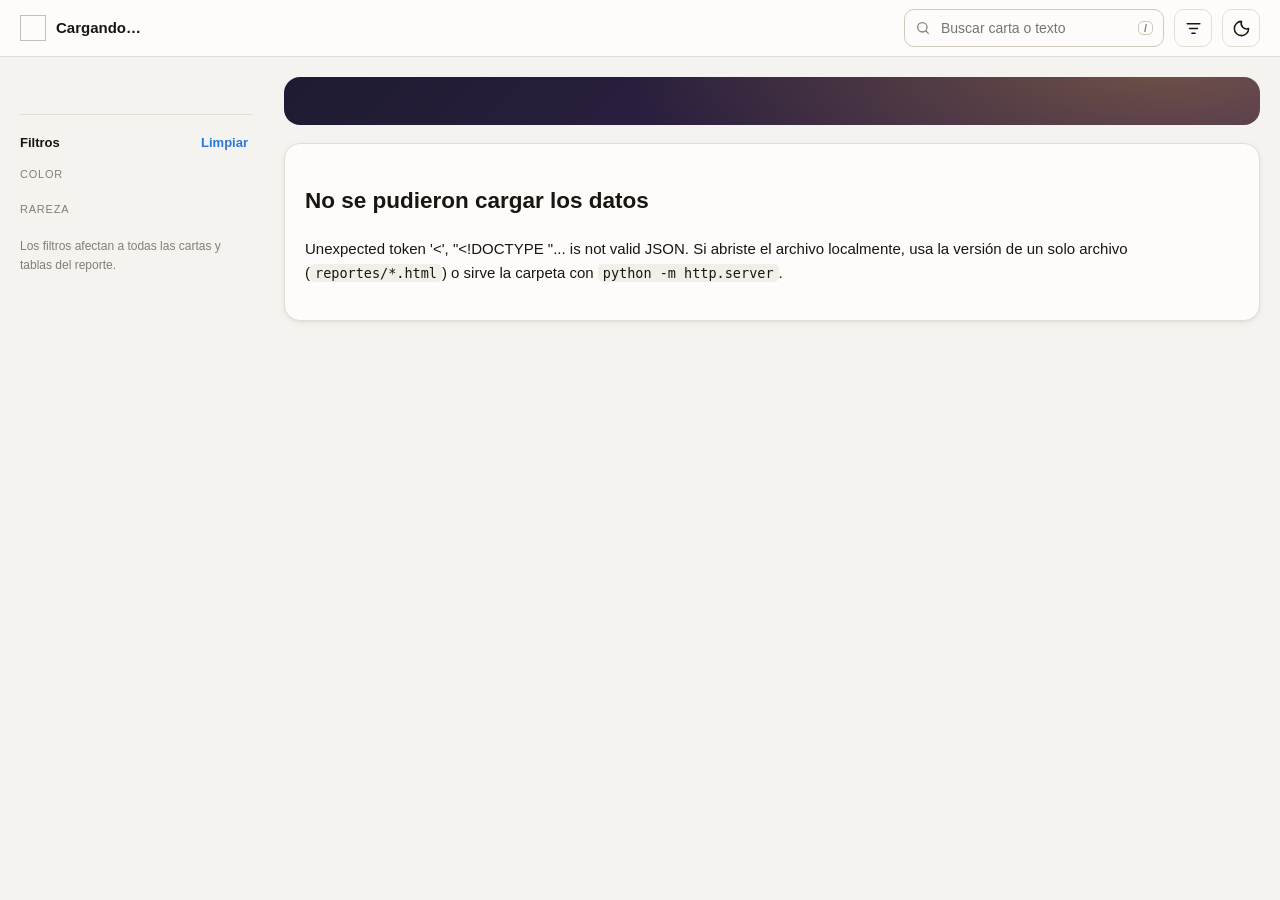
==== web/index.html @ 3a872b08 "Add files via upload all files" ====
<!doctype html>
<html lang="es">
<head>
<meta charset="utf-8">
<meta name="viewport" content="width=device-width,initial-scale=1,viewport-fit=cover">
<title>Guía de Limited · MTG</title>
<meta name="description" content="Guía de Limited y prerelease generada desde datos de Scryfall: removal, trucos, arquetipos, curva y evaluación de pool.">
<meta name="color-scheme" content="light dark">
<link rel="preconnect" href="https://cards.scryfall.io" crossorigin>
<link rel="preconnect" href="https://svgs.scryfall.io" crossorigin>
<link rel="stylesheet" href="assets/app.css">
<script>try{var t=localStorage.getItem('mtg-theme');if(t)document.documentElement.dataset.theme=t}catch(e){}</script>
</head>
<body>
<a class="skip" href="#main">Saltar al contenido</a>

<header class="topbar">
  <div class="topbar-in">
    <button class="icon-btn only-mobile" id="btn-menu" aria-label="Abrir secciones y filtros" aria-controls="side" aria-expanded="false">
      <svg viewBox="0 0 24 24"><path d="M4 7h16M4 12h16M4 17h16"/></svg>
    </button>
    <a class="brand" href="#top">
      <img id="set-icon" alt="" width="26" height="26">
      <span><b id="set-name">Cargando…</b><small id="set-sub"></small></span>
    </a>
    <span class="grow"></span>
    <label class="search only-desktop">
      <svg viewBox="0 0 24 24"><circle cx="11" cy="11" r="7"/><path d="m20 20-3.5-3.5"/></svg>
      <input id="q" type="search" placeholder="Buscar carta o texto" autocomplete="off" aria-label="Buscar carta o texto">
      <kbd>/</kbd>
    </label>
    <button class="icon-btn" id="btn-filters" aria-label="Filtros" aria-controls="side" aria-expanded="false">
      <svg viewBox="0 0 24 24"><path d="M4 6h16M7 12h10M10 18h4"/></svg><span class="badge" id="filter-badge" hidden></span>
    </button>
    <button class="icon-btn" id="btn-theme" aria-label="Cambiar tema claro/oscuro">
      <svg viewBox="0 0 24 24"><path d="M12 3a9 9 0 1 0 9 9 7 7 0 0 1-9-9z"/></svg>
    </button>
  </div>
  <nav class="mtoc only-mobile" id="mtoc" aria-label="Secciones"></nav>
</header>

<div class="layout" id="top">
  <aside class="side" id="side" aria-label="Navegación y filtros">
    <div class="side-head only-mobile"><b>Secciones y filtros</b><button class="icon-btn" id="btn-close-side" aria-label="Cerrar"><svg viewBox="0 0 24 24"><path d="M6 6l12 12M18 6 6 18"/></svg></button></div>
    <nav class="toc" id="toc" aria-label="Secciones"></nav>
    <div class="filters" id="filters">
      <div class="f-title">Filtros <button class="link" id="btn-reset" type="button">Limpiar</button></div>
      <label class="search only-mobile">
        <svg viewBox="0 0 24 24"><circle cx="11" cy="11" r="7"/><path d="m20 20-3.5-3.5"/></svg>
        <input id="q2" type="search" placeholder="Buscar carta o texto" autocomplete="off" aria-label="Buscar carta o texto">
      </label>
      <div class="f-group"><span class="f-label">Color</span><div class="f-row" id="f-color"></div></div>
      <div class="f-group"><span class="f-label">Rareza</span><div class="f-row" id="f-rarity"></div></div>
      <p class="f-hint" id="f-hint">Los filtros afectan a todas las cartas y tablas del reporte.</p>
    </div>
  </aside>

  <main id="main" tabindex="-1">
    <section class="hero" id="hero"></section>
    <div id="sections"></div>
    <footer class="foot" id="foot"></footer>
  </main>
</div>

<button class="to-top" id="to-top" aria-label="Volver arriba" hidden><svg viewBox="0 0 24 24"><path d="m6 15 6-6 6 6"/></svg></button>
<div class="scrim" id="scrim" hidden></div>

<dialog class="card-dlg" id="card-dlg" aria-label="Ficha de carta">
  <div class="dlg-in" id="dlg-body"></div>
  <div class="dlg-nav">
    <button class="icon-btn" data-nav="-1" aria-label="Carta anterior"><svg viewBox="0 0 24 24"><path d="m15 6-6 6 6 6"/></svg></button>
    <span id="dlg-pos"></span>
    <button class="icon-btn" data-nav="1" aria-label="Carta siguiente"><svg viewBox="0 0 24 24"><path d="m9 6 6 6-6 6"/></svg></button>
    <span class="grow"></span>
    <button class="icon-btn" id="dlg-close" aria-label="Cerrar ficha"><svg viewBox="0 0 24 24"><path d="M6 6l12 12M18 6 6 18"/></svg></button>
  </div>
</dialog>
<div class="tip" id="tip" role="tooltip" hidden></div>

<!--DATA-->
<script src="assets/app.js" defer></script>
</body>
</html>
---- web/assets/app.css ----
/* =========================================================
   Guía de Limited MTG · estilos
   Sin backdrop-filter ni scroll anidado: el scroll lo maneja solo la página.
   ========================================================= */
:root{
  color-scheme:light;
  --bg:#f5f3ef;--surface:#fdfcfa;--surface-2:#f2efe9;--surface-3:#e9e5dd;
  --border:#e3ded4;--border-2:#d0c9bc;
  --text:#18160f;--text-2:#56514a;--text-3:#857e73;
  --accent:#2a78d6;--accent-2:#1d5fb0;--accent-soft:#e5eefb;
  --gold:#a8780a;--gold-soft:#f7eed6;
  --hero-1:#1e1b31;--hero-2:#3b2452;
  --W:#c9a227;--U:#2a78d6;--B:#4a3aa7;--R:#e34948;--G:#008300;--M:#b8860b;--C:#8a8984;
  --common:#3b3a36;--uncommon:#61758c;--rare:#a8780a;--mythic:#d9531e;
  --good:#0f7b3f;
  --r-sm:8px;--r:12px;--r-lg:16px;
  --shadow:0 1px 2px rgba(20,16,8,.05),0 2px 8px rgba(20,16,8,.05);
  --top-h:56px;
  --font:Inter,ui-sans-serif,-apple-system,"Segoe UI",Roboto,sans-serif;
}
@media (prefers-color-scheme:dark){:root:not([data-theme="light"]){
  color-scheme:dark;
  --bg:#111110;--surface:#1a1a18;--surface-2:#21211e;--surface-3:#2b2a27;
  --border:#302f2a;--border-2:#45433c;
  --text:#f4f2ed;--text-2:#c4c1b6;--text-3:#908d83;
  --accent:#3f8ce8;--accent-2:#79aef0;--accent-soft:#1b2a3d;
  --gold:#d9a93a;--gold-soft:#342b1b;--hero-1:#16141f;--hero-2:#2b1a3b;
  --W:#e0c25a;--U:#3f8ce8;--B:#9085e9;--R:#e66767;--G:#3fae3f;--M:#d9a93a;--C:#a3a29b;
  --common:#c3c0b5;--uncommon:#a9bbd0;--rare:#e0b64a;--mythic:#f07a45;--good:#4cc27e;
  --shadow:0 1px 2px rgba(0,0,0,.35)}}
:root[data-theme="dark"]{
  color-scheme:dark;
  --bg:#111110;--surface:#1a1a18;--surface-2:#21211e;--surface-3:#2b2a27;
  --border:#302f2a;--border-2:#45433c;
  --text:#f4f2ed;--text-2:#c4c1b6;--text-3:#908d83;
  --accent:#3f8ce8;--accent-2:#79aef0;--accent-soft:#1b2a3d;
  --gold:#d9a93a;--gold-soft:#342b1b;--hero-1:#16141f;--hero-2:#2b1a3b;
  --W:#e0c25a;--U:#3f8ce8;--B:#9085e9;--R:#e66767;--G:#3fae3f;--M:#d9a93a;--C:#a3a29b;
  --common:#c3c0b5;--uncommon:#a9bbd0;--rare:#e0b64a;--mythic:#f07a45;--good:#4cc27e;
  --shadow:0 1px 2px rgba(0,0,0,.35)}

*,*::before,*::after{box-sizing:border-box}
html{-webkit-text-size-adjust:100%;scroll-padding-top:calc(var(--top-h) + 16px)}
body{margin:0;background:var(--bg);color:var(--text);font:15px/1.6 var(--font);-webkit-font-smoothing:antialiased;overflow-wrap:break-word}
html.lock{overflow:hidden}
img{max-width:100%}
a{color:var(--accent)}
svg{fill:none;stroke:currentColor;stroke-width:1.9;stroke-linecap:round;stroke-linejoin:round}
button{font:inherit;color:inherit}
:focus-visible{outline:2px solid var(--accent);outline-offset:2px;border-radius:6px}
.skip{position:absolute;left:-999px;top:8px;background:var(--text);color:var(--surface);padding:8px 12px;border-radius:8px;z-index:100}
.skip:focus{left:8px}
[hidden]{display:none!important}
.grow{flex:1}
@media (min-width:961px){.only-mobile{display:none!important}}
@media (max-width:960px){.only-desktop{display:none!important}html{scroll-padding-top:118px}}

/* ---------- Barra superior ---------- */
.topbar{position:sticky;top:0;z-index:30;background:var(--surface);border-bottom:1px solid var(--border)}
.topbar-in{height:var(--top-h);max-width:1320px;margin:0 auto;padding:0 20px;display:flex;align-items:center;gap:10px}
.brand{display:flex;align-items:center;gap:10px;text-decoration:none;color:var(--text);min-width:0}
.brand img{width:26px;height:26px;flex:none}
:root[data-theme="dark"] .brand img{filter:invert(1)}
@media (prefers-color-scheme:dark){:root:not([data-theme="light"]) .brand img{filter:invert(1)}}
.brand span{display:flex;flex-direction:column;min-width:0;line-height:1.2}
.brand b{font-size:15px;white-space:nowrap;overflow:hidden;text-overflow:ellipsis}
.brand small{font-size:12px;color:var(--text-3);white-space:nowrap;overflow:hidden;text-overflow:ellipsis}
.icon-btn{position:relative;display:inline-grid;place-items:center;width:38px;height:38px;border-radius:10px;border:1px solid var(--border);background:var(--surface);cursor:pointer;flex:none}
.icon-btn:hover{background:var(--surface-2)}
.icon-btn svg{width:19px;height:19px}
.badge{position:absolute;top:-5px;right:-5px;min-width:18px;height:18px;border-radius:9px;background:var(--accent);color:#fff;font-size:11px;font-weight:700;display:grid;place-items:center;padding:0 5px}
.search{display:flex;align-items:center;gap:8px;border:1px solid var(--border-2);background:var(--surface);border-radius:10px;padding:0 10px;height:38px;min-width:260px}
.search:focus-within{border-color:var(--accent);box-shadow:0 0 0 3px var(--accent-soft)}
.search svg{width:16px;height:16px;color:var(--text-3);flex:none}
.search input{border:0;background:none;outline:0;color:var(--text);font:inherit;font-size:14px;flex:1;min-width:0}
.search kbd{font:600 11px var(--font);color:var(--text-3);border:1px solid var(--border-2);border-radius:5px;padding:0 5px}
.mtoc{display:flex;gap:6px;overflow-x:auto;padding:0 16px 10px;scrollbar-width:none;overscroll-behavior-x:contain}
.mtoc::-webkit-scrollbar{display:none}
.mtoc a{flex:none;font-size:13px;text-decoration:none;color:var(--text-2);padding:5px 12px;border-radius:999px;border:1px solid var(--border);background:var(--surface)}
.mtoc a.on{background:var(--text);color:var(--surface);border-color:var(--text)}

/* ---------- Layout ---------- */
.layout{max-width:1320px;margin:0 auto;padding:0 20px 80px;display:grid;grid-template-columns:232px minmax(0,1fr);gap:32px}
.side{position:sticky;top:calc(var(--top-h) + 20px);align-self:start;padding-top:20px}
main{min-width:0;padding-top:20px;outline:0}
.toc{display:flex;flex-direction:column;gap:2px}
.toc a{display:flex;align-items:center;gap:10px;padding:7px 10px;border-radius:9px;text-decoration:none;color:var(--text-2);font-size:14px}
.toc a:hover{background:var(--surface-2);color:var(--text)}
.toc a.on{background:var(--surface);color:var(--text);font-weight:600;box-shadow:var(--shadow);border:1px solid var(--border)}
.toc a svg{width:16px;height:16px;flex:none;color:var(--ic,var(--text-3))}
.filters{margin-top:18px;padding-top:16px;border-top:1px solid var(--border)}
.f-title{display:flex;justify-content:space-between;align-items:center;font-weight:600;font-size:13px;margin-bottom:10px}
.link{border:0;background:none;color:var(--accent);cursor:pointer;font-size:13px;padding:2px 4px}
.f-group{margin-bottom:12px}
.f-label{display:block;font-size:11px;text-transform:uppercase;letter-spacing:.07em;color:var(--text-3);margin-bottom:6px}
.f-row{display:flex;flex-wrap:wrap;gap:6px}
.tog{display:inline-flex;align-items:center;gap:6px;height:32px;padding:0 10px;border-radius:999px;border:1px solid var(--border-2);background:var(--surface);cursor:pointer;font-size:12.5px}
.tog.sq{width:36px;padding:0;justify-content:center}
.tog[aria-pressed="false"]{opacity:.4;filter:grayscale(.9)}
.tog:hover{border-color:var(--text-3)}
.f-hint{font-size:12px;color:var(--text-3);margin:4px 0 0}
.side-head{display:flex;justify-content:space-between;align-items:center;margin-bottom:12px}

@media (max-width:960px){
  .layout{grid-template-columns:1fr;padding:0 16px 80px}
  .topbar-in{padding:0 12px}
  .side{position:fixed;inset:auto 0 0 0;top:auto;z-index:45;max-height:82vh;overflow:auto;overscroll-behavior:contain;background:var(--surface);
        border-radius:18px 18px 0 0;padding:16px 16px calc(16px + env(safe-area-inset-bottom));box-shadow:0 -10px 40px rgba(0,0,0,.25);
        transform:translateY(105%);transition:transform .22s ease;visibility:hidden}
  .side.open{transform:none;visibility:visible}
  .side .search{width:100%;min-width:0;margin-bottom:12px}
  .scrim{position:fixed;inset:0;z-index:40;background:rgba(0,0,0,.45)}
}

/* ---------- Hero ---------- */
.hero{border-radius:var(--r-lg);padding:26px 26px 22px;color:#fff;background:radial-gradient(900px 300px at 90% -30%,rgba(217,169,58,.35),transparent 60%),linear-gradient(135deg,var(--hero-1),var(--hero-2))}
.hero-top{display:flex;gap:18px;align-items:center;flex-wrap:wrap}
.hero-top>img{width:60px;height:60px;filter:invert(1);flex:none}
.hero h1{margin:0;font-size:30px;line-height:1.15;letter-spacing:-.015em}
.hero h1 span{opacity:.6;font-weight:500}
.hero p{margin:6px 0 0;color:#d9d3e6;font-size:14px}
.pips{display:flex;gap:6px;margin-top:10px}
.pips img{width:22px;height:22px}
.kpis{display:grid;grid-template-columns:repeat(auto-fit,minmax(150px,1fr));gap:10px;margin-top:20px}
.kpi{background:rgba(255,255,255,.07);border:1px solid rgba(255,255,255,.12);border-radius:var(--r);padding:12px 14px}
.kpi span{display:block;font-size:11px;letter-spacing:.07em;text-transform:uppercase;color:#cfc8dd}
.kpi b{display:block;font-size:26px;line-height:1.2;margin-top:2px;font-variant-numeric:tabular-nums}
.kpi small{font-size:12px;color:#d9d3e6}
@media (max-width:600px){.hero{padding:20px 18px}.hero h1{font-size:23px}.hero-top>img{width:44px;height:44px}.kpi b{font-size:22px}}

/* ---------- Secciones ---------- */
.sec{background:var(--surface);border:1px solid var(--border);border-radius:var(--r-lg);margin-top:18px;box-shadow:var(--shadow)}
.sec-h{display:flex;align-items:center;gap:12px;padding:16px 20px}
.sec-ic{width:38px;height:38px;border-radius:11px;display:grid;place-items:center;flex:none;color:var(--ic);background:color-mix(in oklab,var(--ic) 14%,transparent)}
.sec-ic svg{width:20px;height:20px}
.sec-h h2{margin:0;font-size:19px;line-height:1.3;letter-spacing:-.01em}
.sec-h p{margin:1px 0 0;font-size:13px;color:var(--text-2)}
.sec-toggle{margin-left:auto}
.sec-toggle svg{transition:transform .18s}
.sec.closed .sec-toggle svg{transform:rotate(-90deg)}
.sec.closed .sec-b{display:none}
.sec-b{padding:0 20px 22px;min-height:120px}
.sec-b.pending{background:linear-gradient(90deg,var(--surface-2),var(--surface),var(--surface-2));background-size:200% 100%;border-radius:0 0 var(--r-lg) var(--r-lg)}
@media (max-width:600px){.sec-h{padding:14px}.sec-b{padding:0 14px 18px}}
h3{margin:22px 0 10px;font-size:15px;display:flex;align-items:center;gap:8px;flex-wrap:wrap}
h3 .count{font-weight:500;color:var(--text-3);font-size:13px}
.howto{background:var(--surface-2);border:1px solid var(--border);border-radius:var(--r);margin:0 0 16px}
.howto summary{cursor:pointer;padding:10px 14px;font-size:13.5px;font-weight:600;color:var(--text-2);list-style:none;display:flex;gap:8px;align-items:center}
.howto summary::-webkit-details-marker{display:none}
.howto summary::before{content:"?";display:grid;place-items:center;width:18px;height:18px;border-radius:50%;background:var(--accent);color:#fff;font-size:11px;font-weight:700;flex:none}
.howto summary::after{content:"";margin-left:auto;width:8px;height:8px;border-right:2px solid var(--text-3);border-bottom:2px solid var(--text-3);transform:rotate(45deg);transition:transform .15s}
.howto[open] summary::after{transform:rotate(-135deg)}
.howto .in{padding:2px 16px 12px;font-size:14px;color:var(--text-2);max-width:90ch}
.howto .in b{color:var(--text)}
.howto .in ul{padding-left:20px;margin:6px 0}.howto .in li{margin:3px 0}.howto .in p{margin:6px 0}
.more{margin-top:14px}
.more summary{cursor:pointer;font-weight:600;font-size:14px;color:var(--text-2)}
.empty{color:var(--text-3);font-size:14px;padding:10px 0}
.callout{display:flex;gap:10px;padding:10px 14px;border-radius:10px;background:var(--gold-soft);border:1px solid color-mix(in oklab,var(--gold) 35%,transparent);font-size:13.5px;margin:12px 0}

/* ---------- Chips locales ---------- */
.chips{display:flex;gap:6px;overflow-x:auto;padding:2px 0 10px;scrollbar-width:thin;overscroll-behavior-x:contain}
.chip{flex:none;height:32px;padding:0 12px;border-radius:999px;border:1px solid var(--border-2);background:var(--surface);cursor:pointer;font-size:13px;display:inline-flex;gap:6px;align-items:center}
.chip:hover{border-color:var(--text-3)}
.chip[aria-pressed="true"]{background:var(--text);color:var(--surface);border-color:var(--text)}
.chip .n{opacity:.6;font-size:12px}

/* ---------- Iconos de juego y etiquetas ---------- */
.ms{width:1.1em;height:1.1em;vertical-align:-.18em;margin:0 1px;display:inline-block}
.mcost{white-space:nowrap}
.multi{display:inline-block;width:1.1em;height:1.1em;border-radius:50%;vertical-align:-.18em;background:conic-gradient(var(--W) 0 20%,var(--U) 0 40%,var(--B) 0 60%,var(--R) 0 80%,var(--G) 0)}
.col{display:inline-flex;gap:6px;align-items:center;white-space:nowrap}
.rar{display:inline-flex;align-items:center;gap:5px;font-size:12px;font-weight:600;color:var(--rc);white-space:nowrap}
.rar::before{content:"";width:8px;height:8px;border-radius:2px;transform:rotate(45deg);background:var(--rc)}
.tag{display:inline-block;font-size:11.5px;font-weight:600;padding:1px 8px;border-radius:999px;background:color-mix(in oklab,var(--tc,var(--accent)) 15%,transparent);color:var(--tc,var(--accent));white-space:nowrap;margin:1px 3px 1px 0}

/* ---------- Insights ---------- */
.insights{display:grid;grid-template-columns:repeat(auto-fit,minmax(280px,1fr));gap:10px}
.ins{display:flex;gap:12px;padding:12px 14px;border:1px solid var(--border);border-radius:var(--r);background:var(--surface-2)}
.ins .ii{flex:none;display:flex;gap:2px;padding-top:2px}
.ins .ii .ms,.ins .ii .multi{width:20px;height:20px}
.ins b{display:block;font-size:12px;color:var(--text-3);text-transform:uppercase;letter-spacing:.05em}
.ins span{font-size:14.5px}

/* ---------- Tablas (solo scroll horizontal) ---------- */
.tbl-wrap{overflow-x:auto;overflow-y:hidden;border:1px solid var(--border);border-radius:var(--r);overscroll-behavior-x:contain}
table.tbl{border-collapse:collapse;width:100%;font-size:13.5px;font-variant-numeric:tabular-nums}
.tbl th{background:var(--surface-3);text-align:left;font-weight:600;font-size:12.5px;padding:0;white-space:nowrap;border-bottom:1px solid var(--border-2)}
.tbl th button{all:unset;box-sizing:border-box;display:flex;align-items:center;gap:4px;width:100%;padding:9px 12px;cursor:pointer}
.tbl th.n button{justify-content:flex-end}
.tbl th[data-tip] .lbl{text-decoration:underline dotted var(--text-3);text-underline-offset:3px}
.tbl th .ar{opacity:.3;font-size:10px}
.tbl th[aria-sort] .ar{opacity:1;color:var(--accent)}
.tbl td{padding:8px 12px;border-bottom:1px solid var(--border);vertical-align:middle}
.tbl tbody tr:last-child td{border-bottom:0}
.tbl tbody tr:nth-child(even) td{background:color-mix(in oklab,var(--surface-2) 60%,transparent)}
.tbl tbody tr:hover td{background:var(--accent-soft)}
.tbl td.n{text-align:right;white-space:nowrap}
.tbl td.txt{min-width:280px;color:var(--text-2);font-size:13px;line-height:1.45}
.tbl td.heat{font-weight:600}
.tbl tr.total td{font-weight:700;border-top:2px solid var(--border-2);background:var(--surface-2)}
.cn{all:unset;cursor:pointer;font-weight:600;white-space:nowrap;text-decoration:underline;text-decoration-color:var(--border-2);text-underline-offset:3px}
.cn:hover{color:var(--accent);text-decoration-color:var(--accent)}
.cn:focus-visible{outline:2px solid var(--accent)}
.bar-in{display:flex;align-items:center;gap:8px;justify-content:flex-end}
.bar-in i{display:block;height:8px;border-radius:0 4px 4px 0;background:var(--bc,var(--accent))}

/* ---------- Gráficos ---------- */
.bars{display:grid;grid-template-columns:auto 1fr auto;gap:8px 12px;align-items:center;max-width:720px}
.bars .lab{font-size:13px;color:var(--text-2);white-space:nowrap;display:flex;gap:6px;align-items:center}
.bars .track{height:16px;background:var(--surface-2);border-radius:0 4px 4px 0}
.bars .fill{height:100%;background:var(--bc,var(--accent));border-radius:0 4px 4px 0}
.bars .track:hover .fill{filter:brightness(1.12)}
.bars .val{font-size:13px;font-weight:600;font-variant-numeric:tabular-nums}
.grid2{display:grid;grid-template-columns:repeat(auto-fit,minmax(320px,1fr));gap:20px}
.minis{display:grid;grid-template-columns:repeat(auto-fill,minmax(180px,1fr));gap:12px}
.mini{border:1px solid var(--border);border-radius:var(--r);padding:12px;background:var(--surface-2)}
.mini h4{margin:0 0 10px;font-size:13px;display:flex;gap:6px;align-items:center}
.mini h4 small{margin-left:auto;color:var(--text-3);font-weight:500}
.cols{display:flex;align-items:flex-end;gap:3px;height:80px;border-bottom:1px solid var(--border-2)}
.cols i{flex:1;background:var(--c);border-radius:4px 4px 0 0;min-height:2px}
.cols i:hover{filter:brightness(1.12)}
.cols-x,.cols-v{display:flex;gap:3px;font-size:11px}
.cols-x{color:var(--text-3)}.cols-v{color:var(--text-2);font-weight:600}
.cols-x span,.cols-v span{flex:1;text-align:center}
.stats{display:grid;grid-template-columns:repeat(auto-fit,minmax(160px,1fr));gap:10px}
.stat{border:1px solid var(--border);border-radius:var(--r);padding:12px 14px;background:var(--surface-2)}
.stat b{display:block;font-size:24px;font-variant-numeric:tabular-nums}
.stat small{color:var(--text-2);font-size:12.5px}
.gloss{display:grid;grid-template-columns:repeat(auto-fit,minmax(260px,1fr));gap:10px}
.gl{border:1px solid var(--border);border-radius:var(--r);padding:12px 14px;background:var(--surface-2)}
.gl b{display:flex;gap:6px;align-items:center;font-size:14px}
.gl b small{margin-left:auto;font-weight:500;color:var(--text-3);font-size:12px}
.gl p{margin:6px 0 0;font-size:13.5px;color:var(--text-2)}

/* ---------- Cartas ---------- */
.cards{display:grid;grid-template-columns:repeat(auto-fill,minmax(146px,1fr));gap:16px 14px}
.card{all:unset;box-sizing:border-box;display:flex;flex-direction:column;justify-content:flex-start;align-self:start;cursor:zoom-in;border-radius:10px;min-width:0}
.card:focus-visible{outline:2px solid var(--accent);outline-offset:3px}
.frame{position:relative;aspect-ratio:488/680;border-radius:4.75%/3.4%;overflow:hidden;background:var(--surface-3);box-shadow:0 1px 3px rgba(0,0,0,.25);transition:transform .15s ease}
.card:hover .frame{transform:translateY(-3px)}
.frame img{position:absolute;inset:0;width:100%;height:100%;object-fit:cover}
.ph{position:absolute;inset:0;padding:10px;display:flex;flex-direction:column;gap:5px;font-size:11px;color:var(--text-2);overflow:hidden}
.ph b{color:var(--text);font-size:12px;line-height:1.25}
.cap{display:flex;gap:7px;margin-top:8px;font-size:12px;line-height:1.35;color:var(--text-2)}
.cap::before{content:"";width:4px;border-radius:2px;background:var(--cc);flex:none}
.cap b{display:block;color:var(--text);font-size:12.5px;font-weight:600}
.show-more{margin-top:14px;height:36px;padding:0 16px;border-radius:10px;border:1px solid var(--border-2);background:var(--surface);cursor:pointer;font-weight:600;font-size:13px}
.show-more:hover{background:var(--surface-2)}
@media (max-width:600px){.cards{grid-template-columns:repeat(auto-fill,minmax(112px,1fr));gap:12px 10px}}

/* ---------- Ficha de carta ---------- */
.card-dlg{border:0;padding:0;border-radius:20px;background:var(--surface);color:var(--text);width:min(900px,calc(100vw - 24px));max-height:calc(100dvh - 24px);box-shadow:0 30px 80px rgba(0,0,0,.5);overflow:hidden}
.card-dlg::backdrop{background:rgba(8,6,4,.72)}
.card-dlg[open]{display:flex;flex-direction:column}
.dlg-in{display:flex;gap:24px;padding:22px;flex-wrap:wrap;overflow:auto;overscroll-behavior:contain}
.dlg-img{flex:0 0 min(320px,100%);aspect-ratio:488/680;border-radius:4.75%/3.4%;overflow:hidden;background:var(--surface-3);box-shadow:0 10px 30px rgba(0,0,0,.35)}
.dlg-img img{width:100%;height:100%;object-fit:cover;display:block}
.dlg-info{flex:1 1 300px;min-width:0}
.dlg-info h2{margin:0 0 4px;font-size:23px;line-height:1.25}
.dlg-type{color:var(--text-2);font-style:italic;margin:8px 0}
.dlg-text{background:var(--surface-2);border:1px solid var(--border);border-radius:var(--r);padding:12px 14px;font-size:14.5px;line-height:1.6;white-space:pre-line}
.dlg-text i{color:var(--text-3)}
.dlg-meta{display:flex;flex-wrap:wrap;gap:6px;margin-top:12px;align-items:center}
.dlg-nav{display:flex;align-items:center;gap:8px;padding:10px 14px;border-top:1px solid var(--border);background:var(--surface-2)}
#dlg-pos{font-size:13px;color:var(--text-3);font-variant-numeric:tabular-nums}

/* ---------- Varios ---------- */
.tip{position:fixed;z-index:70;pointer-events:none;background:var(--text);color:var(--surface);font-size:12.5px;line-height:1.4;padding:6px 10px;border-radius:8px;max-width:280px;box-shadow:var(--shadow)}
.to-top{position:fixed;right:18px;bottom:calc(18px + env(safe-area-inset-bottom));z-index:25;width:44px;height:44px;border-radius:50%;border:1px solid var(--border-2);background:var(--surface);box-shadow:var(--shadow);cursor:pointer;display:grid;place-items:center}
.to-top svg{width:20px;height:20px}
.foot{color:var(--text-3);font-size:12.5px;margin-top:28px;line-height:1.7}
code{font-size:.9em;background:var(--surface-2);padding:1px 5px;border-radius:5px}
@media (prefers-reduced-motion:reduce){*{transition:none!important;animation:none!important}}
@media print{.topbar,.side,.to-top,.chips,.show-more{display:none!important}.layout{display:block}.sec.closed .sec-b{display:block}.sec{break-inside:avoid-page}}
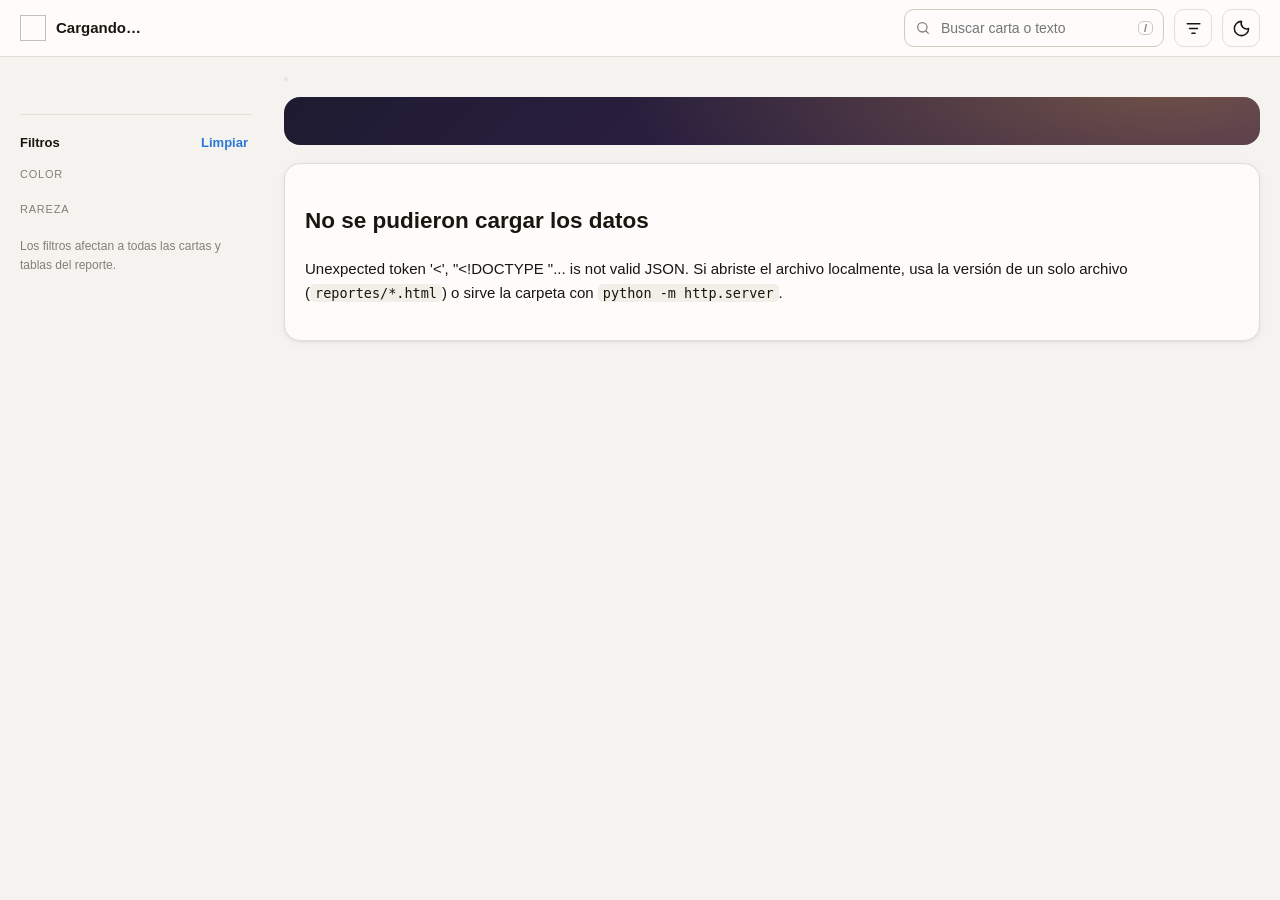
==== commit 9e6f2fe0: "Agrega un modo "Cartas" separado del análisis, con explorador de todo el set Nueva pestaña "Cartas" " ====
--- a/web/index.html
+++ b/web/index.html
@@ -4,7 +4,7 @@
 <meta charset="utf-8">
 <meta name="viewport" content="width=device-width,initial-scale=1,viewport-fit=cover">
 <title>Guía de Limited · MTG</title>
-<meta name="description" content="Guía de Limited y prerelease generada desde datos de Scryfall: removal, trucos, arquetipos, curva y evaluación de pool.">
+<meta name="description" content="Guía de Limited y prerelease generada desde datos de Scryfall: removal, trucos de combate, arquetipos, curva y evaluación de pool.">
 <meta name="color-scheme" content="light dark">
 <link rel="preconnect" href="https://cards.scryfall.io" crossorigin>
 <link rel="preconnect" href="https://svgs.scryfall.io" crossorigin>
@@ -56,8 +56,10 @@
   </aside>
 
   <main id="main" tabindex="-1">
+    <nav class="modetabs" id="modetabs" aria-label="Vista"></nav>
     <section class="hero" id="hero"></section>
     <div id="sections"></div>
+    <section class="cartas-view sec" id="cartas-view" hidden></section>
     <footer class="foot" id="foot"></footer>
   </main>
 </div>
--- a/web/assets/app.css
+++ b/web/assets/app.css
@@ -113,6 +113,9 @@
 }
 
 /* ---------- Hero ---------- */
+.modetabs{display:flex;gap:2px;background:var(--surface-3);border-radius:999px;padding:2px;margin-bottom:16px;width:fit-content}
+.modetab{all:unset;cursor:pointer;font-size:13px;font-weight:500;padding:7px 18px;border-radius:999px;color:var(--text-2)}
+.modetab[aria-pressed="true"]{background:var(--surface);color:var(--text);box-shadow:0 1px 3px rgba(0,0,0,.12)}
 .hero{border-radius:var(--r-lg);padding:26px 26px 22px;color:#fff;background:radial-gradient(900px 300px at 90% -30%,rgba(217,169,58,.35),transparent 60%),linear-gradient(135deg,var(--hero-1),var(--hero-2))}
 .hero-top{display:flex;gap:18px;align-items:center;flex-wrap:wrap}
 .hero-top>img{width:60px;height:60px;filter:invert(1);flex:none}
@@ -126,7 +129,14 @@
 .kpi span{display:block;font-size:11px;letter-spacing:.07em;text-transform:uppercase;color:#cfc8dd}
 .kpi b{display:block;font-size:26px;line-height:1.2;margin-top:2px;font-variant-numeric:tabular-nums}
 .kpi small{font-size:12px;color:#d9d3e6}
-@media (max-width:600px){.hero{padding:20px 18px}.hero h1{font-size:23px}.hero-top>img{width:44px;height:44px}.kpi b{font-size:22px}}
+.hero-cards-row{display:flex;gap:6px;margin-left:auto}
+.hcard{all:unset;cursor:zoom-in;display:block;border-radius:4.75%/3.4%;overflow:hidden;box-shadow:0 1px 3px rgba(0,0,0,.35);flex:none;transition:transform .15s ease}
+.hcard:hover{transform:translateY(-2px)}
+.hcard img{display:block;width:56px;height:78px;object-fit:cover}
+@media (max-width:600px){.hero{padding:20px 18px}.hero h1{font-size:23px}.hero-top>img{width:44px;height:44px}.kpi b{font-size:22px}.hcard img{width:44px;height:61px}}
+.cartas-view{margin-top:0}
+.cartas-filters{display:flex;flex-wrap:wrap;gap:16px 28px;margin-bottom:4px}
+.cartas-filters .f-group{margin-bottom:0;min-width:160px}
 
 /* ---------- Secciones ---------- */
 .sec{background:var(--surface);border:1px solid var(--border);border-radius:var(--r-lg);margin-top:18px;box-shadow:var(--shadow)}
@@ -157,6 +167,8 @@
 .more summary{cursor:pointer;font-weight:600;font-size:14px;color:var(--text-2)}
 .empty{color:var(--text-3);font-size:14px;padding:10px 0}
 .callout{display:flex;gap:10px;padding:10px 14px;border-radius:10px;background:var(--gold-soft);border:1px solid color-mix(in oklab,var(--gold) 35%,transparent);font-size:13.5px;margin:12px 0}
+.callout p{margin:0}
+.callout p.sub{margin-top:6px;font-size:12.5px;color:var(--text-2)}
 
 /* ---------- Chips locales ---------- */
 .chips{display:flex;gap:6px;overflow-x:auto;padding:2px 0 10px;scrollbar-width:thin;overscroll-behavior-x:contain}
@@ -178,7 +190,7 @@
 .insights{display:grid;grid-template-columns:repeat(auto-fit,minmax(280px,1fr));gap:10px}
 .ins{display:flex;gap:12px;padding:12px 14px;border:1px solid var(--border);border-radius:var(--r);background:var(--surface-2)}
 .ins .ii{flex:none;display:flex;gap:2px;padding-top:2px}
-.ins .ii .ms,.ins .ii .multi{width:20px;height:20px}
+.ins .ii svg{width:20px;height:20px;color:var(--accent)}
 .ins b{display:block;font-size:12px;color:var(--text-3);text-transform:uppercase;letter-spacing:.05em}
 .ins span{font-size:14.5px}
 
@@ -213,6 +225,15 @@
 .bars .track:hover .fill{filter:brightness(1.12)}
 .bars .val{font-size:13px;font-weight:600;font-variant-numeric:tabular-nums}
 .grid2{display:grid;grid-template-columns:repeat(auto-fit,minmax(320px,1fr));gap:20px}
+.synergy{display:flex;gap:16px;padding:16px;border:1px solid var(--border);border-radius:var(--r-lg);background:var(--surface-2);margin-bottom:14px}
+.synergy-card{flex:none;width:130px}
+.synergy-body{flex:1;min-width:0}
+.synergy-body h3{margin:0 0 8px;display:flex;align-items:center;gap:6px;font-size:17px}
+.synergy-body ul{margin:0 0 4px;padding-left:18px;font-size:13.5px;line-height:1.55;color:var(--text-2)}
+.synergy-body li{margin:4px 0}
+.syn-label{margin:12px 0 4px;font-size:11.5px;font-weight:600;color:var(--text-3);text-transform:uppercase;letter-spacing:.05em}
+.syn-list{margin:0;font-size:13.5px}
+@media (max-width:640px){.synergy{flex-direction:column}.synergy-card{width:120px}}
 .minis{display:grid;grid-template-columns:repeat(auto-fill,minmax(180px,1fr));gap:12px}
 .mini{border:1px solid var(--border);border-radius:var(--r);padding:12px;background:var(--surface-2)}
 .mini h4{margin:0 0 10px;font-size:13px;display:flex;gap:6px;align-items:center}
@@ -230,6 +251,7 @@
 .gloss{display:grid;grid-template-columns:repeat(auto-fit,minmax(260px,1fr));gap:10px}
 .gl{border:1px solid var(--border);border-radius:var(--r);padding:12px 14px;background:var(--surface-2)}
 .gl b{display:flex;gap:6px;align-items:center;font-size:14px}
+.gl b svg{width:15px;height:15px;flex:none;color:var(--text-3)}
 .gl b small{margin-left:auto;font-weight:500;color:var(--text-3);font-size:12px}
 .gl p{margin:6px 0 0;font-size:13.5px;color:var(--text-2)}
 
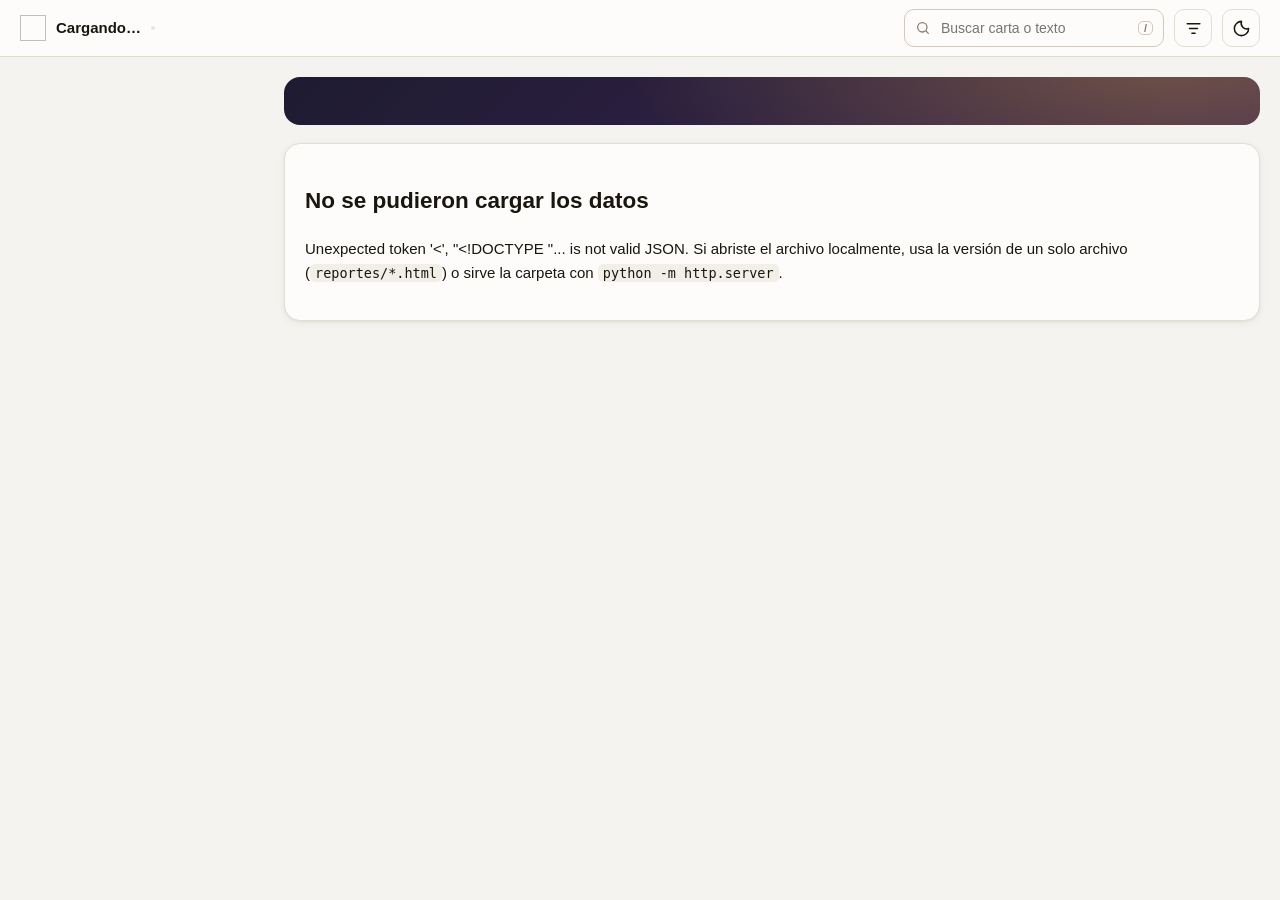
==== commit 468f011d: "Switcher al header, filtros solo en Spoiler, consolidados y con badge de precio - El switcher Anális" ====
--- a/web/index.html
+++ b/web/index.html
@@ -23,6 +23,7 @@
       <img id="set-icon" alt="" width="26" height="26">
       <span><b id="set-name">Cargando…</b><small id="set-sub"></small></span>
     </a>
+    <nav class="modetabs" id="modetabs" aria-label="Vista"></nav>
     <span class="grow"></span>
     <label class="search only-desktop">
       <svg viewBox="0 0 24 24"><circle cx="11" cy="11" r="7"/><path d="m20 20-3.5-3.5"/></svg>
@@ -41,9 +42,9 @@
 
 <div class="layout" id="top">
   <aside class="side" id="side" aria-label="Navegación y filtros">
-    <div class="side-head only-mobile"><b>Secciones y filtros</b><button class="icon-btn" id="btn-close-side" aria-label="Cerrar"><svg viewBox="0 0 24 24"><path d="M6 6l12 12M18 6 6 18"/></svg></button></div>
+    <div class="side-head only-mobile"><b id="side-title">Secciones</b><button class="icon-btn" id="btn-close-side" aria-label="Cerrar"><svg viewBox="0 0 24 24"><path d="M6 6l12 12M18 6 6 18"/></svg></button></div>
     <nav class="toc" id="toc" aria-label="Secciones"></nav>
-    <div class="filters" id="filters">
+    <div class="filters" id="filters" hidden>
       <div class="f-title">Filtros <button class="link" id="btn-reset" type="button">Limpiar</button></div>
       <label class="search only-mobile">
         <svg viewBox="0 0 24 24"><circle cx="11" cy="11" r="7"/><path d="m20 20-3.5-3.5"/></svg>
@@ -51,12 +52,23 @@
       </label>
       <div class="f-group"><span class="f-label">Color</span><div class="f-row" id="f-color"></div></div>
       <div class="f-group"><span class="f-label">Rareza</span><div class="f-row" id="f-rarity"></div></div>
-      <p class="f-hint" id="f-hint">Los filtros afectan a todas las cartas y tablas del reporte.</p>
+      <div class="f-group"><span class="f-label">Tipo</span><select class="f-select" id="f-tipo"></select></div>
+      <div class="f-group"><span class="f-label">Coste (CMC)</span><select class="f-select" id="f-cmc"></select></div>
+      <div class="f-group"><span class="f-label">Mecánica</span><select class="f-select" id="f-mec"></select></div>
+      <div class="f-group"><span class="f-label">Evasión / interacción</span><div class="f-row" id="f-evrem"></div></div>
+      <div class="f-group"><span class="f-label">Ordenar por</span>
+        <div class="sort-row">
+          <select class="f-select" id="f-sort"></select>
+          <button class="icon-btn" type="button" id="btn-sortdir" data-dir="asc" aria-label="Orden ascendente">
+            <svg viewBox="0 0 24 24"><path d="M12 19V5M5 12l7-7 7 7"/></svg>
+          </button>
+        </div>
+      </div>
+      <p class="f-hint" id="f-hint">Los filtros afectan a todas las cartas del explorador.</p>
     </div>
   </aside>
 
   <main id="main" tabindex="-1">
-    <nav class="modetabs" id="modetabs" aria-label="Vista"></nav>
     <section class="hero" id="hero"></section>
     <div id="sections"></div>
     <section class="cartas-view sec" id="cartas-view" hidden></section>
--- a/web/assets/app.css
+++ b/web/assets/app.css
@@ -65,6 +65,10 @@
 .brand span{display:flex;flex-direction:column;min-width:0;line-height:1.2}
 .brand b{font-size:15px;white-space:nowrap;overflow:hidden;text-overflow:ellipsis}
 .brand small{font-size:12px;color:var(--text-3);white-space:nowrap;overflow:hidden;text-overflow:ellipsis}
+.modetabs{display:flex;gap:2px;background:var(--surface-3);border-radius:999px;padding:2px;flex:none}
+.modetab{all:unset;cursor:pointer;font-size:12.5px;font-weight:500;padding:6px 12px;border-radius:999px;color:var(--text-2);white-space:nowrap}
+.modetab[aria-pressed="true"]{background:var(--surface);color:var(--text);box-shadow:0 1px 3px rgba(0,0,0,.12)}
+@media (max-width:600px){.modetab{padding:6px 9px;font-size:12px}}
 .icon-btn{position:relative;display:inline-grid;place-items:center;width:38px;height:38px;border-radius:10px;border:1px solid var(--border);background:var(--surface);cursor:pointer;flex:none}
 .icon-btn:hover{background:var(--surface-2)}
 .icon-btn svg{width:19px;height:19px}
@@ -99,6 +103,12 @@
 .tog[aria-pressed="false"]{opacity:.4;filter:grayscale(.9)}
 .tog:hover{border-color:var(--text-3)}
 .f-hint{font-size:12px;color:var(--text-3);margin:4px 0 0}
+.f-select{width:100%;height:34px;padding:0 10px;border-radius:var(--r);border:1px solid var(--border-2);background:var(--surface);color:var(--text);font:inherit;font-size:13px;cursor:pointer}
+.sort-row{display:flex;gap:6px}
+.sort-row .f-select{flex:1}
+.sort-row .icon-btn{flex:none;border:1px solid var(--border-2);border-radius:var(--r)}
+#btn-sortdir svg{transition:transform .15s ease}
+#btn-sortdir[data-dir="desc"] svg{transform:rotate(180deg)}
 .side-head{display:flex;justify-content:space-between;align-items:center;margin-bottom:12px}
 
 @media (max-width:960px){
@@ -113,9 +123,6 @@
 }
 
 /* ---------- Hero ---------- */
-.modetabs{display:flex;gap:2px;background:var(--surface-3);border-radius:999px;padding:2px;margin-bottom:16px;width:fit-content}
-.modetab{all:unset;cursor:pointer;font-size:13px;font-weight:500;padding:7px 18px;border-radius:999px;color:var(--text-2)}
-.modetab[aria-pressed="true"]{background:var(--surface);color:var(--text);box-shadow:0 1px 3px rgba(0,0,0,.12)}
 .hero{border-radius:var(--r-lg);padding:26px 26px 22px;color:#fff;background:radial-gradient(900px 300px at 90% -30%,rgba(217,169,58,.35),transparent 60%),linear-gradient(135deg,var(--hero-1),var(--hero-2))}
 .hero-top{display:flex;gap:18px;align-items:center;flex-wrap:wrap}
 .hero-top>img{width:60px;height:60px;filter:invert(1);flex:none}
@@ -124,7 +131,7 @@
 .hero p{margin:6px 0 0;color:#d9d3e6;font-size:14px}
 .pips{display:flex;gap:6px;margin-top:10px}
 .pips img{width:22px;height:22px}
-.kpis{display:grid;grid-template-columns:repeat(auto-fit,minmax(150px,1fr));gap:10px;margin-top:20px}
+.kpis{display:grid;grid-template-columns:repeat(auto-fit,minmax(130px,1fr));gap:10px;margin-top:20px}
 .kpi{background:rgba(255,255,255,.07);border:1px solid rgba(255,255,255,.12);border-radius:var(--r);padding:12px 14px}
 .kpi span{display:block;font-size:11px;letter-spacing:.07em;text-transform:uppercase;color:#cfc8dd}
 .kpi b{display:block;font-size:26px;line-height:1.2;margin-top:2px;font-variant-numeric:tabular-nums}
@@ -133,10 +140,18 @@
 .hcard{all:unset;cursor:zoom-in;display:block;border-radius:4.75%/3.4%;overflow:hidden;box-shadow:0 1px 3px rgba(0,0,0,.35);flex:none;transition:transform .15s ease}
 .hcard:hover{transform:translateY(-2px)}
 .hcard img{display:block;width:56px;height:78px;object-fit:cover}
-@media (max-width:600px){.hero{padding:20px 18px}.hero h1{font-size:23px}.hero-top>img{width:44px;height:44px}.kpi b{font-size:22px}.hcard img{width:44px;height:61px}}
+@media (max-width:600px){
+  .hero{padding:20px 18px}
+  .hero h1{font-size:22px}
+  .hero-top>img{width:40px;height:40px}
+  .hero-top{gap:12px}
+  .hero-cards-row{margin-left:0;margin-top:2px}
+  .hcard img{width:40px;height:56px}
+  .kpis{grid-template-columns:repeat(2,1fr)}
+  .kpi{padding:10px 12px}
+  .kpi b{font-size:20px}
+}
 .cartas-view{margin-top:0}
-.cartas-filters{display:flex;flex-wrap:wrap;gap:16px 28px;margin-bottom:4px}
-.cartas-filters .f-group{margin-bottom:0;min-width:160px}
 
 /* ---------- Secciones ---------- */
 .sec{background:var(--surface);border:1px solid var(--border);border-radius:var(--r-lg);margin-top:18px;box-shadow:var(--shadow)}
@@ -195,7 +210,15 @@
 .ins span{font-size:14.5px}
 
 /* ---------- Tablas (solo scroll horizontal) ---------- */
-.tbl-wrap{overflow-x:auto;overflow-y:hidden;border:1px solid var(--border);border-radius:var(--r);overscroll-behavior-x:contain}
+.tbl-wrap{overflow-x:auto;overflow-y:hidden;border:1px solid var(--border);border-radius:var(--r);overscroll-behavior-x:contain;
+  background:
+    linear-gradient(to right,var(--surface) 30%,rgba(255,255,255,0)) 0 0,
+    linear-gradient(to left,var(--surface) 30%,rgba(255,255,255,0)) 100% 0,
+    linear-gradient(to right,rgba(0,0,0,.2),rgba(0,0,0,0) 70%) 0 0,
+    linear-gradient(to left,rgba(0,0,0,.2),rgba(0,0,0,0) 70%) 100% 0;
+  background-repeat:no-repeat;
+  background-size:24px 100%,24px 100%,10px 100%,10px 100%;
+  background-attachment:local,local,scroll,scroll}
 table.tbl{border-collapse:collapse;width:100%;font-size:13.5px;font-variant-numeric:tabular-nums}
 .tbl th{background:var(--surface-3);text-align:left;font-weight:600;font-size:12.5px;padding:0;white-space:nowrap;border-bottom:1px solid var(--border-2)}
 .tbl th button{all:unset;box-sizing:border-box;display:flex;align-items:center;gap:4px;width:100%;padding:9px 12px;cursor:pointer}
@@ -261,6 +284,7 @@
 .card:focus-visible{outline:2px solid var(--accent);outline-offset:3px}
 .frame{position:relative;aspect-ratio:488/680;border-radius:4.75%/3.4%;overflow:hidden;background:var(--surface-3);box-shadow:0 1px 3px rgba(0,0,0,.25);transition:transform .15s ease}
 .card:hover .frame{transform:translateY(-3px)}
+.price-badge{position:absolute;top:6px;right:6px;z-index:2;background:rgba(0,0,0,.72);color:#fff;font-size:11px;font-weight:700;padding:2px 7px;border-radius:999px;font-variant-numeric:tabular-nums}
 .frame img{position:absolute;inset:0;width:100%;height:100%;object-fit:cover}
 .ph{position:absolute;inset:0;padding:10px;display:flex;flex-direction:column;gap:5px;font-size:11px;color:var(--text-2);overflow:hidden}
 .ph b{color:var(--text);font-size:12px;line-height:1.25}
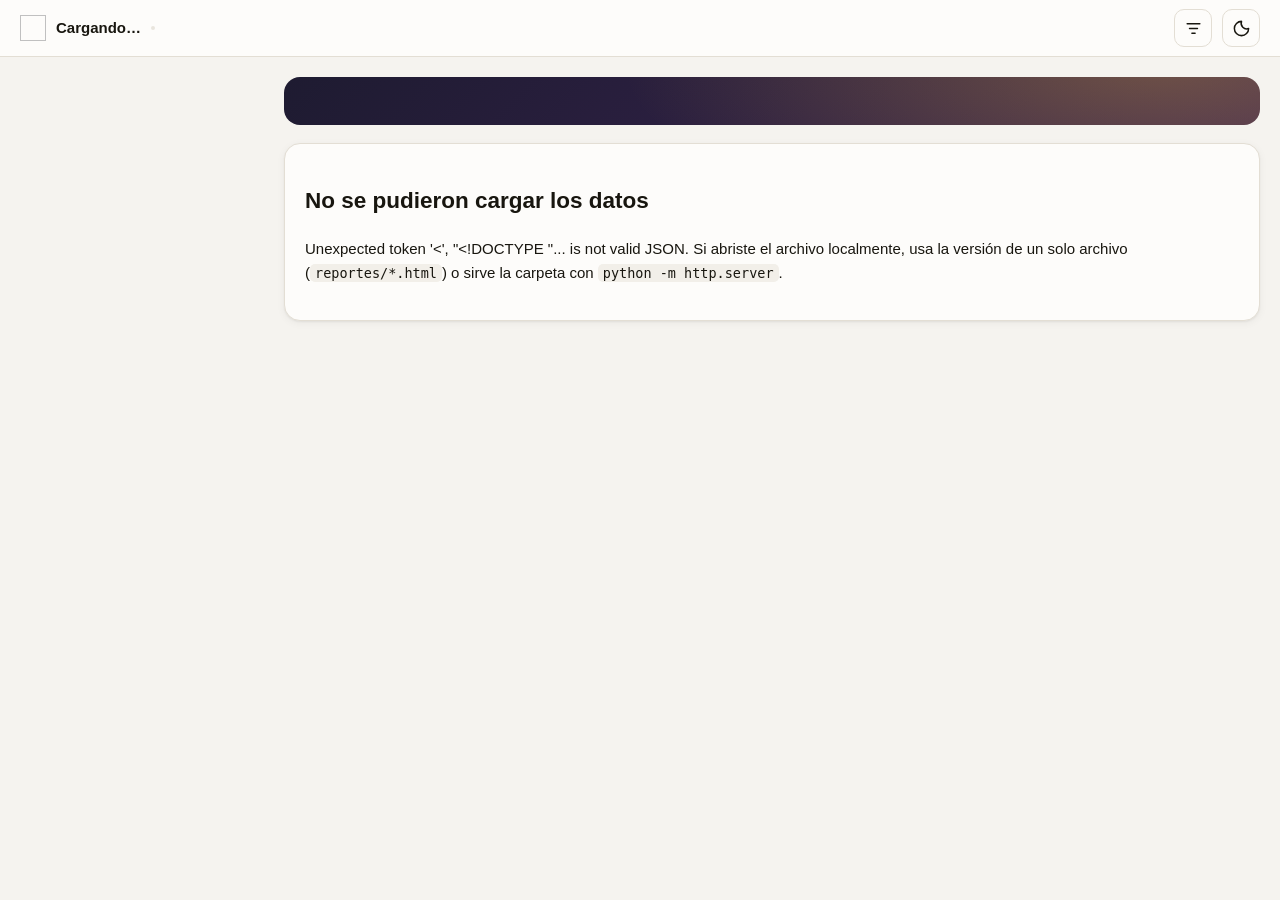
==== commit ce3bf6fc: "Mejora el puntaje de bombas (protección/tamaño) y mueve la búsqueda a Spoiler Puntaje de "Bombas" (p" ====
--- a/web/index.html
+++ b/web/index.html
@@ -6,6 +6,18 @@
 <title>Guía de Limited · MTG</title>
 <meta name="description" content="Guía de Limited y prerelease generada desde datos de Scryfall: removal, trucos de combate, arquetipos, curva y evaluación de pool.">
 <meta name="color-scheme" content="light dark">
+<meta name="theme-color" content="#1c1730">
+<link rel="icon" type="image/svg+xml" href="%%OG_ICON%%" id="favicon">
+<link rel="canonical" href="%%OG_URL%%">
+<meta property="og:type" content="website">
+<meta property="og:url" content="%%OG_URL%%">
+<meta property="og:title" content="%%OG_TITLE%%">
+<meta property="og:description" content="%%OG_DESC%%">
+<meta property="og:image" content="%%OG_IMAGE%%">
+<meta name="twitter:card" content="summary_large_image">
+<meta name="twitter:title" content="%%OG_TITLE%%">
+<meta name="twitter:description" content="%%OG_DESC%%">
+<meta name="twitter:image" content="%%OG_IMAGE%%">
 <link rel="preconnect" href="https://cards.scryfall.io" crossorigin>
 <link rel="preconnect" href="https://svgs.scryfall.io" crossorigin>
 <link rel="stylesheet" href="assets/app.css">
@@ -25,11 +37,6 @@
     </a>
     <nav class="modetabs" id="modetabs" aria-label="Vista"></nav>
     <span class="grow"></span>
-    <label class="search only-desktop">
-      <svg viewBox="0 0 24 24"><circle cx="11" cy="11" r="7"/><path d="m20 20-3.5-3.5"/></svg>
-      <input id="q" type="search" placeholder="Buscar carta o texto" autocomplete="off" aria-label="Buscar carta o texto">
-      <kbd>/</kbd>
-    </label>
     <button class="icon-btn" id="btn-filters" aria-label="Filtros" aria-controls="side" aria-expanded="false">
       <svg viewBox="0 0 24 24"><path d="M4 6h16M7 12h10M10 18h4"/></svg><span class="badge" id="filter-badge" hidden></span>
     </button>
@@ -46,9 +53,10 @@
     <nav class="toc" id="toc" aria-label="Secciones"></nav>
     <div class="filters" id="filters" hidden>
       <div class="f-title">Filtros <button class="link" id="btn-reset" type="button">Limpiar</button></div>
-      <label class="search only-mobile">
+      <label class="search">
         <svg viewBox="0 0 24 24"><circle cx="11" cy="11" r="7"/><path d="m20 20-3.5-3.5"/></svg>
-        <input id="q2" type="search" placeholder="Buscar carta o texto" autocomplete="off" aria-label="Buscar carta o texto">
+        <input id="q" type="search" placeholder="Buscar carta o texto" autocomplete="off" aria-label="Buscar carta o texto">
+        <kbd>/</kbd>
       </label>
       <div class="f-group"><span class="f-label">Color</span><div class="f-row" id="f-color"></div></div>
       <div class="f-group"><span class="f-label">Rareza</span><div class="f-row" id="f-rarity"></div></div>
--- a/web/assets/app.css
+++ b/web/assets/app.css
@@ -110,6 +110,7 @@
 #btn-sortdir svg{transition:transform .15s ease}
 #btn-sortdir[data-dir="desc"] svg{transform:rotate(180deg)}
 .side-head{display:flex;justify-content:space-between;align-items:center;margin-bottom:12px}
+.filters .search{width:100%;min-width:0;margin-bottom:12px}
 
 @media (max-width:960px){
   .layout{grid-template-columns:1fr;padding:0 16px 80px}
@@ -118,7 +119,6 @@
         border-radius:18px 18px 0 0;padding:16px 16px calc(16px + env(safe-area-inset-bottom));box-shadow:0 -10px 40px rgba(0,0,0,.25);
         transform:translateY(105%);transition:transform .22s ease;visibility:hidden}
   .side.open{transform:none;visibility:visible}
-  .side .search{width:100%;min-width:0;margin-bottom:12px}
   .scrim{position:fixed;inset:0;z-index:40;background:rgba(0,0,0,.45)}
 }
 
